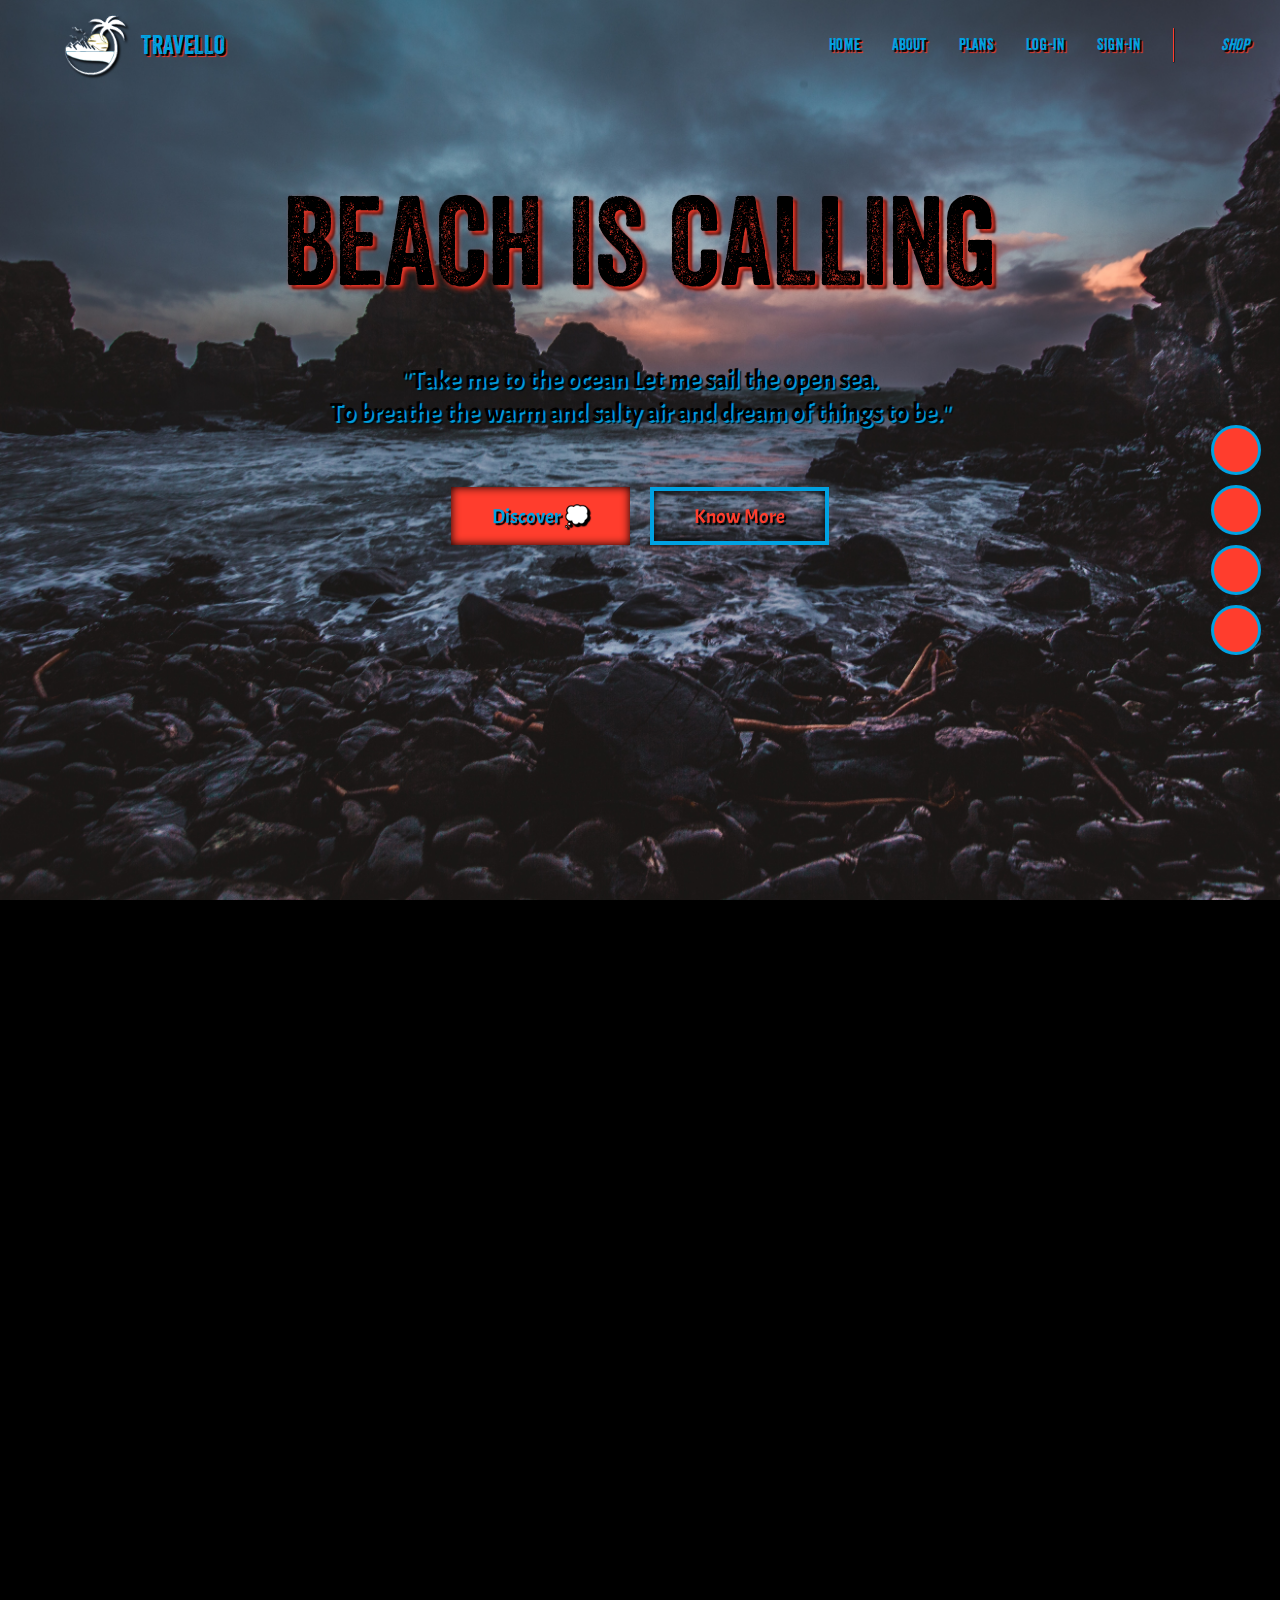
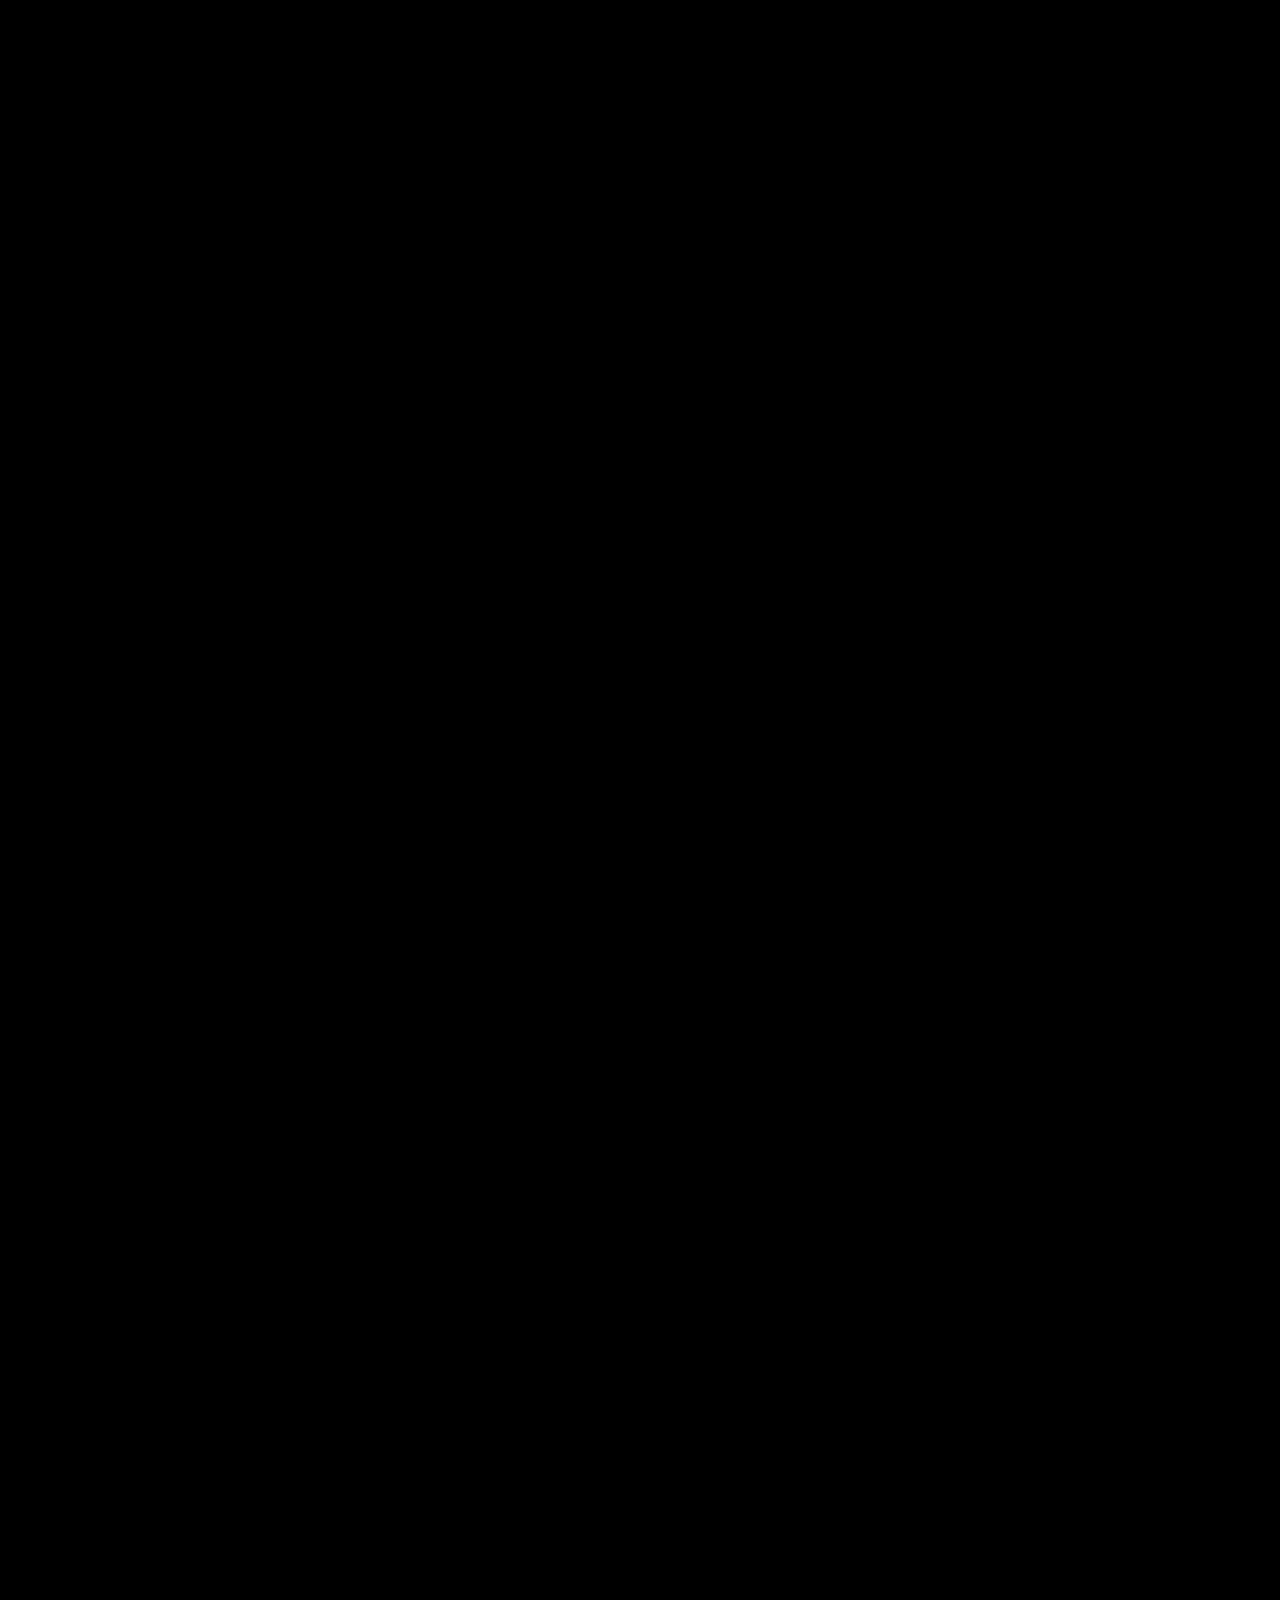
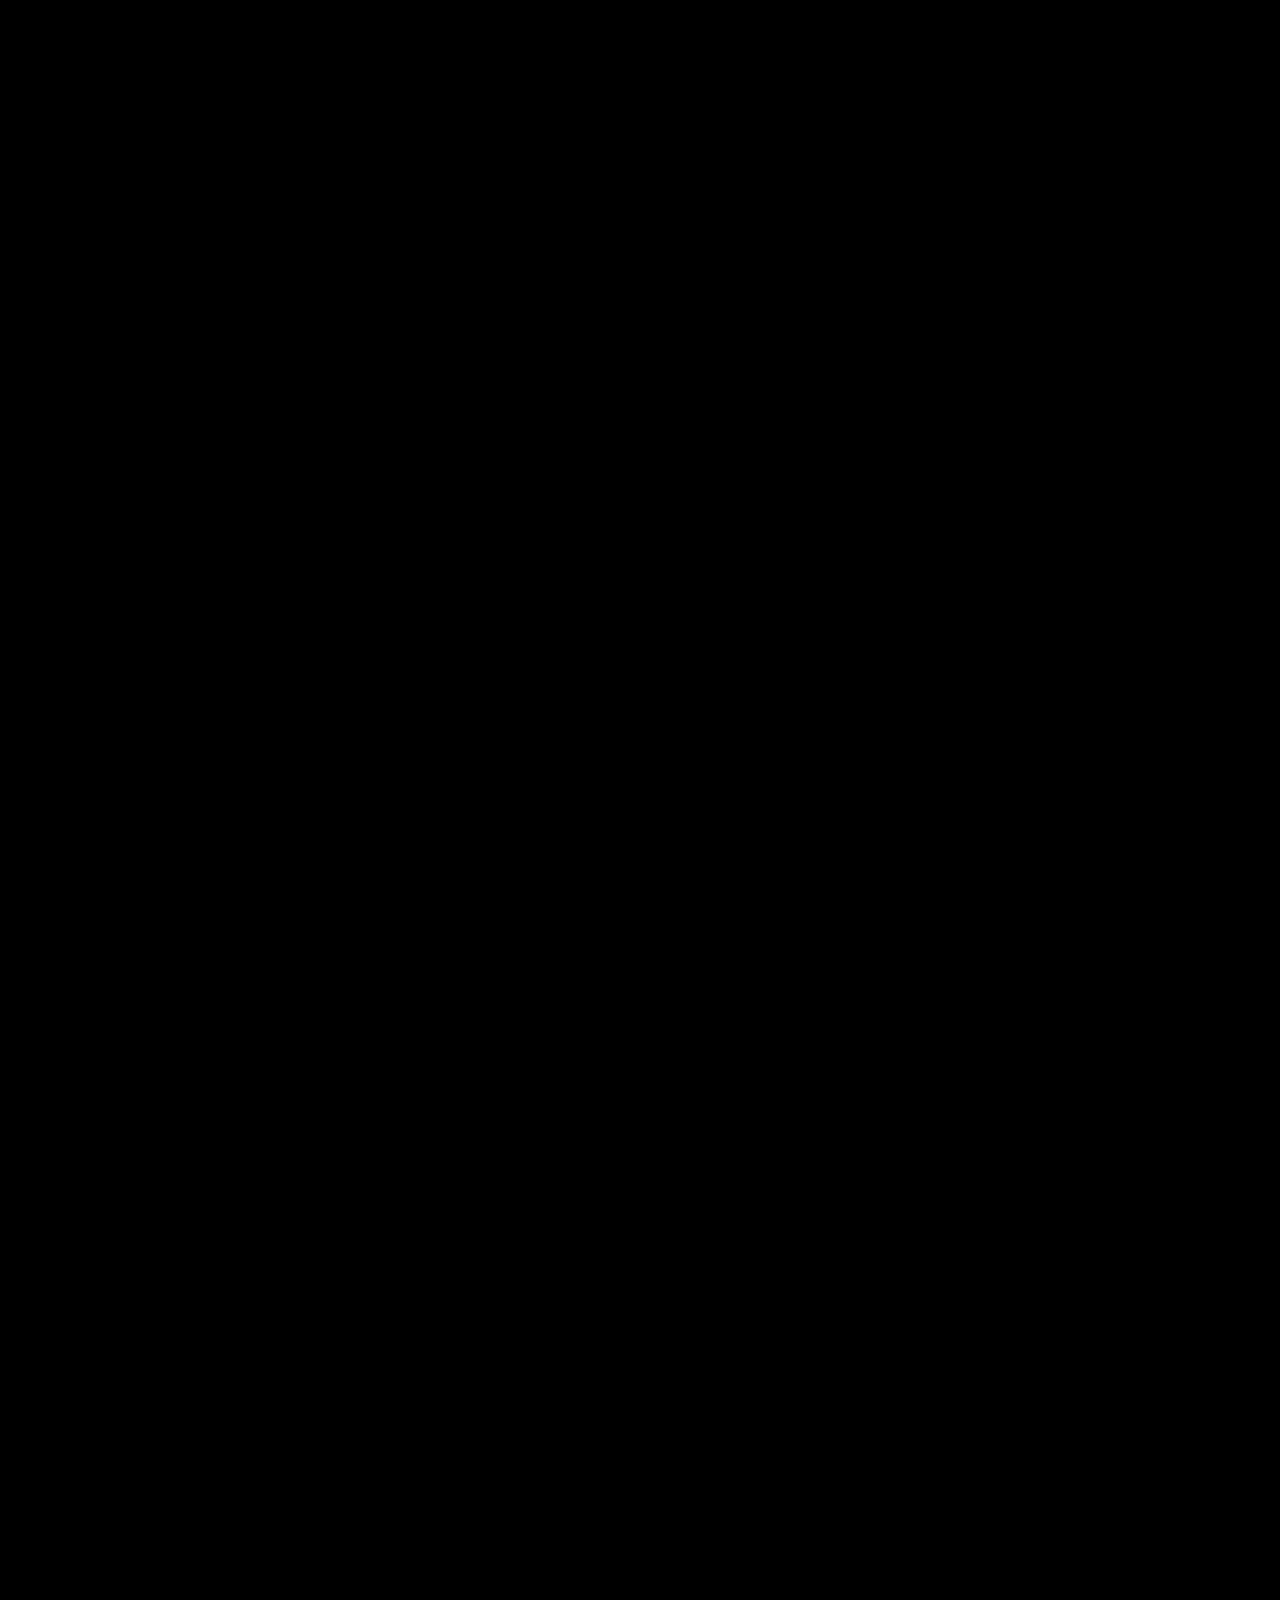
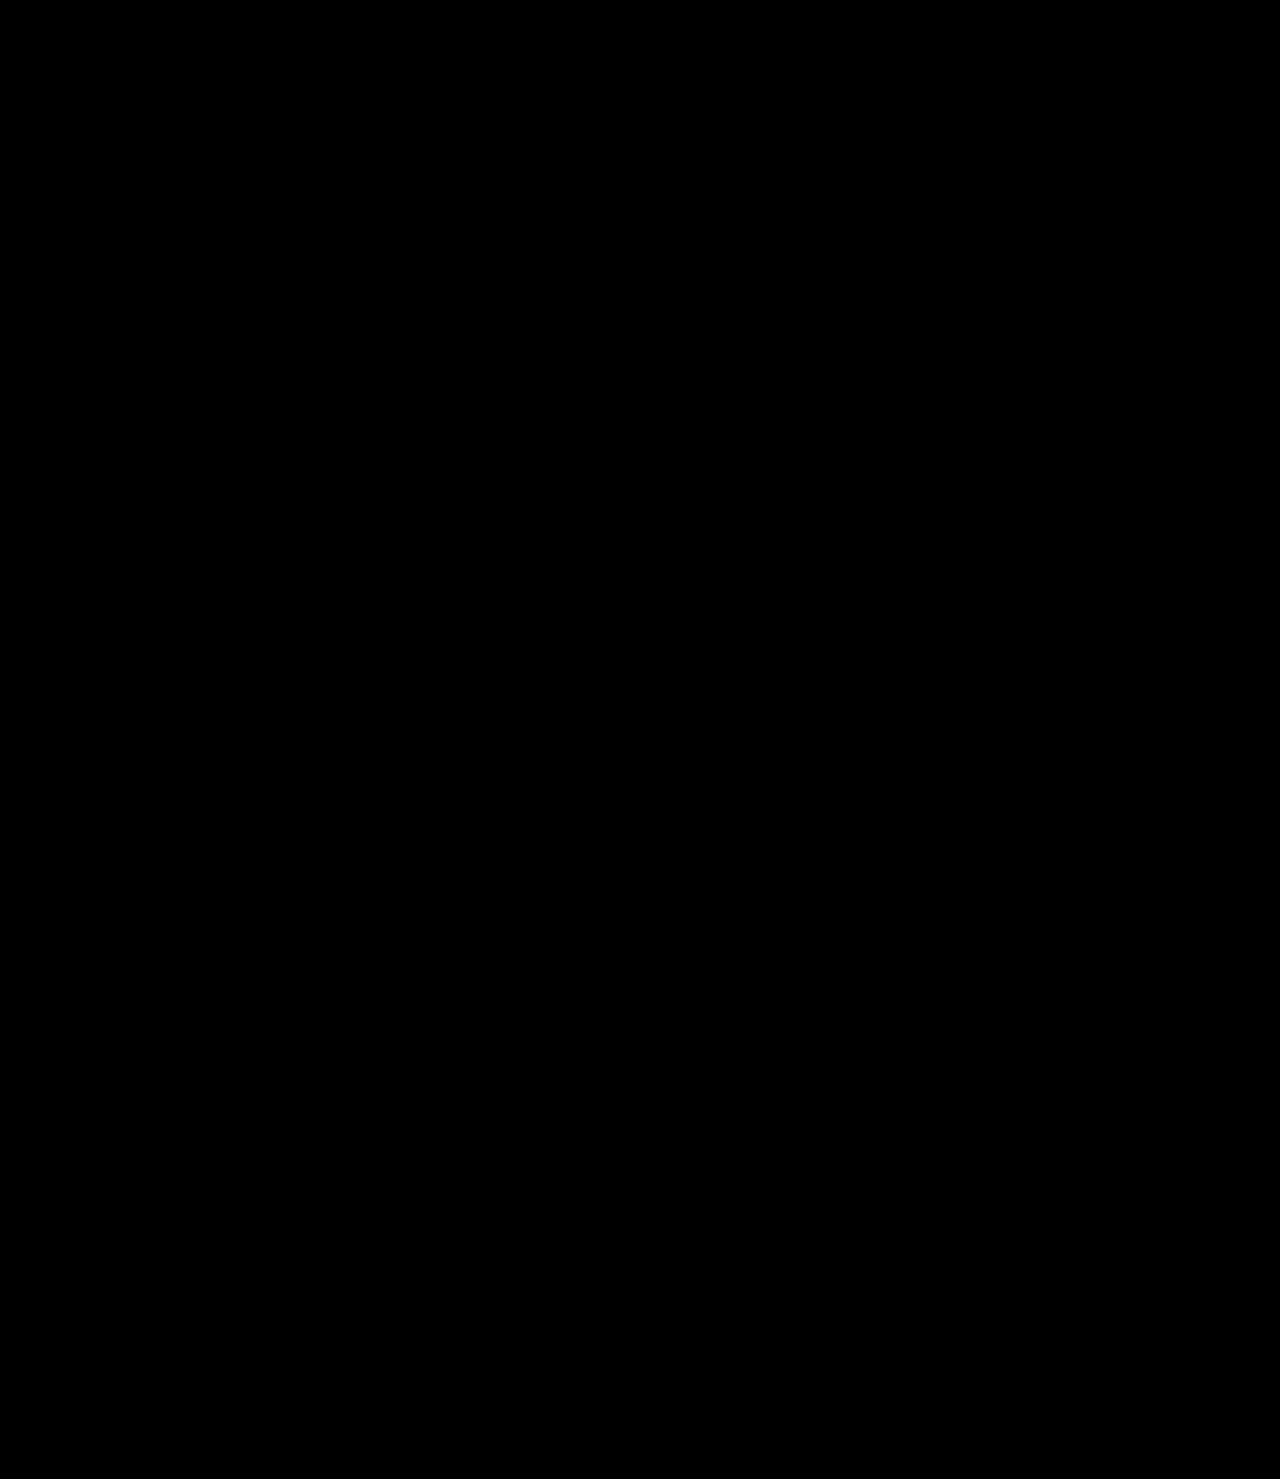
==== Beach.html @ 724f5416 "original file renamed" ====
<!DOCTYPE html>
<html lang="en">

<head>
    <meta charset="UTF-8">
    <meta name="viewport" content="width=device-width, initial-scale=1.0">
    <link href="https://fonts.googleapis.com/css2?family=Acme&display=swap" rel="stylesheet">
    <link href="https://cdn.jsdelivr.net/npm/remixicon@3.5.0/fonts/remixicon.css" rel="stylesheet">
    <link rel="stylesheet" href="https://use.fontawesome.com/releases/v5.6.3/css/all.css"
        integrity="sha384-UHRtZLI+pbxtHCWp1t77Bi1L4ZtiqrqD80Kn4Z8NTSRyMA2Fd33n5dQ8lWUE00s/" crossorigin="anonymous">
    <link href="https://unpkg.com/aos@2.3.1/dist/aos.css" rel="stylesheet">
    <link rel="stylesheet" href="beach.css">
    <title>Beaches-Section</title>
    <style>
        @import url("https://pro.fontawesome.com/releases/v6.0.0-beta1/css/all.css");
        @import url("https://fonts.googleapis.com/css2?family=Exo+2:wght@300;500;700&display=swap");
    </style>
</head>

<body>
    <!-- L-A-N-D-I-N-G   P-A-G-E -->
    <div class="landing">
        <nav class="flex" >
            <!-- P-A-G-E   L-O-G-O -->
            <div class="logo flex">
                <img src="beach-img/imageedit_14_2726959487.png" alt="">
                <span class="explore blue">TRAVELLO</span>
            </div>
            <!-- N-A-V-B-A-R   O-P-T-I-O-N-S -->
            <div class="options flex explore blue">
                <li>Home</li>
                <li>ABOUT</li>
                <li>PLANS</li>
                <li>Log-in</li>
                <li>SIGN-in</li>
                <div class="line"></div>
                <i class="ri-store-2-line pointer"><span class="cart explore">SHOP</span></i>
            </div>
            <!-- H-A-M-B-U-R-G-E-R   (M-O-B-I-L-E   P-A-G-E) -->
            <div class="ham">
                <i class="ri-menu-3-fill ham"></i>
            </div>
        </nav>

        <div class="heading black">
            <p class="main-heading explore ">BEACH IS CALLING</p><br><br>
            <p class="quote font " >"Take me to the ocean Let me sail the
                open sea.</p>
            <p class="quote font " >To breathe the warm and salty air and
                dream of things to be."</p>
        </div>
        <br>
        <!-- B-U-T-T-O-N-S -->
        <div class="buttons flex" data-aos="zoom-out" data-aos-delay="1300">
            <button class="btn font blue pointer" id="disc">Discover 💭</button>
            <button class="btn font red pointer" id="know">Know More</button>
        </div>

        <!-- S-O-C-I-A-L   M-E-D-I-A   B-A-R -->
        <div class="social ">
            <ul>
                <li>
                    <a href="#"><i class="fab fa-facebook-f icon"></i> </a>
                </li>
                <li>
                    <a href="#"><i class="fab fa-google-plus-g icon"></i></a>
                </li>
                <li>
                    <a href="#"><i class="fab fa-twitter icon"></i></a>
                </li>
                <li>
                    <a href="#"><i class="fab fa-linkedin icon"></i></a>
                </li>

            </ul>
        </div>
    </div>

    <!-- F-A-C-I-L-I-T-E-S   P-A-G-E -->
    <div class="corosul">
        <ol>
            <!-- F-A-C-I-L-I-T-Y -1- -->
            <li class="ico pointer">
                <div class="iconx"><i class="fa-solid fa-plane"></i></div>
                <div class="title explore">Flights</div>
                <div class="descr font">"The sky is not the limit, it's only the beginning." </div>
            </li>
            <!-- F-A-C-I-L-I-T-Y -2- -->
            <li class="ico pointer">
                <div class="iconx"><i class="fa-solid fa-hotel"></i></div>
                <div class="title explore">Hotel</div>
                <div class="descr font">“Hotel rooms are a second home, only you get to escape.”</div>
            </li>
            <!-- F-A-C-I-L-I-T-Y -3- -->
            <li class="ico pointer">
                <div class="iconx"><i class="fa-solid fa-car"></i></div>
                <div class="title explore">Car</div>
                <div class="descr font">“There's nothing wrong with the car except that it's on fire.”</div>
            </li>
            <!-- F-A-C-I-L-I-T-Y -4- -->
            <li class="ico pointer">
                <div class="iconx"><i class="fa-solid fa-utensils"></i></div>
                <div class="title explore" id="title">Restaurant</div>
                <div class="descr font" id="title">“Hundreds of flavors under one roof.”</div>
            </li>
        </ol>
    </div>
    <br>
    <!-- A-D-V-E-R-T-I-S-E-M-E-N-T   P-A-G-E -->
    <div class="add">
        <!-- L-E-F-T   I-M-A-G-E -->
        <div class="left">
            <img src="beach-img/sexy girl.jpg" alt="">
        </div>
        <!-- R-I-G-H-T   T-E-X-T -->
        <div class="right">
            <p class="text1 font blue">About Travello</p>

            <p class="text2 font red">Lorem ipsum dolor sit amet consectetur adipisicing elit. Corporis, obcaecati.</p>

            <p class="text3 font blue">Lorem, ipsum dolor sit amet consectetur adipisicing elit. Voluptate vero iure
                natus
                illum quos doloribus nobis tempora sed porro amet, assumenda suscipit odio adipisci id.</p>

            <p class="text3 font blue">Lorem ipsum dolor sit amet consectetur adipisicing elit. Vel sint explicabo quis
                dolorum aspernatur aperiam voluptatem id nulla sunt, ut accusantium provident sed, doloribus similique
                autem laborum possimus voluptatum quasi ad illum! </p>
            <br>
            <!-- B-U-T-T-O-N   A-B-O-U-T   U-S -->
            <button class="btn2 font blue pointer">About US</button>
        </div>
    </div>

    <!-- D-E-S-T-I-N-A-T-I-O-N   G-A-L-L-E-R-Y -->
    <div class="container-gall">
        <div class="left-text">
            <h2 class="heading-gall explore red">About Travello</h2>
            <p class="subheading-gall font blue">Lorem ipsum dolor sit amet consectetur adipisicing elit. Quidem odio
                aperiam
                repellat quibusdam ipsa a.</p>
            <div class="butters">
                <a href="" target="_blank" class="targets">
                    <div class="hexagons-wrapper">
                        <div class="hexagons">
                            <i><img class="ps " id="facenews" src="img/facebook logo.png" alt=""></i>
                        </div>
                    </div>
                </a>
                <a href="" target="_blank" class="targets">
                    <div class="hexagons-wrapper">
                        <div class="hexagons">
                            <i><img class="ps" id="tweets" src="img/tweeter logo transparent white.png" alt=""></i>
                        </div>
                    </div>
                </a>
                <a href="" target="_blank" class="targets">
                    <div class="hexagons-wrapper">
                        <div class="hexagons">
                            <i><img class="ps" id="yous" src="img/you tube transparent white logo.png" alt=""></i>
                        </div>
                    </div>
                </a>
                <a href="" target="_blank" class="targets">
                    <div class="hexagons-wrapper">
                        <div class="hexagons">
                            <i><img class="ps " id="instas" src="img/insta.png" alt=""></i>
                        </div>
                    </div>
                </a>
            </div>
        </div>
        <div class="galleries font blue">
            <div class="box-gall row-2 pointer" style="background-image: url(beach-img/glass\ beach.jpeg);">Glass Beach
            </div>
            <div class="box-gall col-2 pointer" style="background-image: url(beach-img/roky\ beach.jpg);">Rocky Beach
            </div>
            <div class="box-gall pointer" style="background-image: url(beach-img/frozen\ beach.jpg);">Frozen Beach</div>
            <div class="box-gall row-2 pointer" style="background-image: url(beach-img/cave\ beach.jpg);">Cave Beach
            </div>
            <div class="box-gall col-2 pointer" style="background-image: url(beach-img/seashell\ beach.jpg);">Seashell
                Beach </div>
            <div class="box-gall pointer" style="background-image: url(beach-img/beach\ back.jpg);">Mountain Beach</div>
            <div class="box-gall col-2 pointer" style="background-image: url(beach-img/sandy\ beach.jpg);">Sandy Beach
            </div>
        </div>
    </div>

    <!-- D-I-S-C-O-U-N-T   F-O-R   M-A-R-R-I-E-D   C-O-U-P-L-E -->
    <div class="slider">
        <!-- I-M-A-G-E   S-L-I-D-E-R -->
        <div class="slides">
            <div class="slide slide-1 extra">
                <img src="beach-img/slider image 3.jpeg">
            </div>
            <div class="slide slide-2">
                <img src="beach-img/slider image 2.jpg">
            </div>
            <div class="slide slide-3">
                <img src="beach-img/slider image 1.jpg">
            </div>
        </div><br><br><br>
        <!-- O-V-E-R-L-A-Y   B-0-X -->
        <div class="trans-box">
            <div class="texts">
                <p class="couple explore">Get a Discount For Newly Married Couples</p>
                <p class="discount font">Lorem, ipsum dolor sit amet consectetur adipisicing elit. Corporis, sapiente.
                </p>
                <!-- B-U-T-T-O-N   C-O-N-T-A-C-T   U-S -->
                <button class="btn3 font blue pointer">CONTACT &nbsp US</button>
            </div>
        </div>
    </div>

    <!-- C-O-U-N-T-I-N-G   A-N-I-M-A-T-E-D   N-U-M-B-E-R-S -->
    <section id="section_counter">
        <div class="container">
            <div class="counter-grid">
                <!-- P-O-S-I-T-I-V-E   R-E-V-I-E-W   B-O-X -->
                <div class="counter-item">
                    <!-- L-O-G-O -->
                    <div class="badge">
                        <i class="fa-solid fa-heart-pulse"></i>
                    </div>
                    <!-- D-A-T-A   L-I-M-I-T -->
                    <h1 class="counter" data-target="98">0</h1>
                    <h1 class="marks">%</h1>
                    <!-- R-E-V-I-E-W   N-A-M-E -->
                    <h1 class="name red">Positive Reviews</h1>
                </div>
                <!-- D-E-S-T-I-N-A-T-I-O-N   B-O-X -->
                <div class="counter-item">
                    <!-- L-O-G-O -->
                    <div class="badge">
                        <i class="fa-solid fa-earth-americas"></i>
                    </div>
                    <!-- D-A-T-A   L-I-M-I-T -->
                    <h1 class="counter" data-target="100">0</h1>
                    <h1 class="marks">+</h1>
                    <!-- R-E-V-I-E-W   N-A-M-E -->
                    <h1 class="name red">Destinations</h1>
                </div>
                <!-- P-R-O-F-E-S-S-I-O-N-A-L   T-E-A-M   B-O-X -->
                <div class="counter-item">
                    <!-- L-O-G-O -->
                    <div class="badge">
                        <i class="ri-team-fill"></i>
                    </div>
                    <!-- D-A-T-A   L-I-M-I-T -->
                    <h1 class="counter" data-target="60">0</h1>
                    <h1 class="marks">+</h1>
                    <!-- R-E-V-I-E-W   N-A-M-E -->
                    <h1 class="name red">Professional Team</h1>
                </div>
                <!-- A-W-A-R-D-S   B-O-X -->
                <div class="counter-item">
                    <!-- L-O-G-O -->
                    <div class="badge">
                        <i class="fa-solid fa-award"></i>
                    </div>
                    <!-- D-A-T-A   L-I-M-I-T -->
                    <h1 class="counter" data-target="25">0</h1>
                    <h1 class="marks">+</h1>
                    <!-- R-E-V-I-E-W   N-A-M-E -->
                    <h1 class="name red">Awards</h1>
                </div>
            </div>
        </div>
    </section><br>

    <!-- G-A-L-L-E-R-Y   P-A-G-E -->
    <div class="gallery">
        <!-- H-E-A-D-I-N-G-S -->
        <h1 class="gall-head red">Check out our Luxurious Facilites</h1>
        <h2 class="gall-subhead font blue">We provide you a luxurious facilites which adds more fun in your journey</h2>
        <!-- I-M-A-G-E-S -->
        <div class="gall">
            <!-- B-O-X   <-1-> -->
            <div class="box1" style="background-image: url(beach-img/avneet\ beach.jpeg);"></div>
            <!-- B-O-X   <-2-> -->
            <div class="box2">
                <div class="sec1" style="background-image: url(beach-img/sexy\ girl.jpg);"></div>
                <div class="sec2" style="background-image: url(beach-img/coup\ 2.jpg);"></div>
            </div>
            <!-- B-O-X   <-3-> -->
            <div class="box3" style="background-image: url(beach-img/swim\ couple\ cutout.jpg);"></div>
            <!-- B-O-X   <-4-> -->
            <div class="box2">
                <div class="sec2 some" style="background-image: url(beach-img/girl\ in\ pool.jpg);  "></div>
                <div class="sec1 some2" style="background-image: url(beach-img/tanning\ pool.jpg);"></div>
            </div>
            <!-- B-O-X   <-5-> -->
            <div class="box1" style="background-image: url(beach-img/riya\ beach.jpg);"></div>
        </div>
    </div>

    <div class="line1"></div>
    <div class="comma">
        <img src="beach-img/comma.png" alt="">
    </div>
    <div class="para font blue">
        <p>Aliquam fringilla diam et sapien iaculis, at sollicitudin mi iaculis. Donec ac ullamcorper ante, quis
            faucibus sapien. Maecenas ut tortor ac enim aliquam venenatis. Vestibulum ullamcorper, metus luctus
            malesuada aliquam, mauris magna auctor nibh, et maximus enim est in eros. Proin ac nibh ac nibh convallis
            auctor quis ut arcu. Cras sagittis suscipit velit, eu gravida nisi congue at. Pellentesque quis sollicitudin
            est, ut aliquet justo. Phasellus maximus sagittis egestas.</p>
    </div>
    <div class="profile">
        <img src="beach-img/CEO.png" alt="">
        <div class="intro">
            <p class="explore ceo red">Raghuvanshi Sahab <br></p>
            <p class="font des blue">Designer</p>
        </div>
    </div><br><br><br><br><br>

    <div class="footer ">
        <div class="last">
            <div class="mount-logo">
                <img src="beach-img/imageedit_14_2726959487.png" alt="">
                <button class="country-btn font red pointer">Country ▶</button>
            </div>
            <div class="learn-more font">
                <span class="more red">Learn More</span>
                <div class="content blue pointer">
                    <span>Plans & Pricing</span>
                    <span>Travello Promo Codes</span>
                    <span>Destinations</span>
                    <span>Shop-items</span>
                    <span>Log-in</span>
                    <span>Tips & Tricks</span>
                    <span>Sign-up</span>
                    <span>Licence Information</span>
                    <span>Legal / Privacy</span>
                </div>
            </div>
            <div class="learn-more font">
                <span class="more red ">Company</span>
                <div class="content blue pointer">
                    <span>About Us</span>
                    <span>Newsroom</span>
                    <span>Investors</span>
                    <span>Carrers</span>
                    <span>Affiliates</span>
                    <span>Sell</span>
                    <span>Contributor Support</span>
                </div>
            </div>
            <div class="learn-more font">
                <span class="more red">Support</span>
                <div class="content blue pointer">
                    <span>(+91) 94526***07</span>
                    <span>Contact Us</span>
                    <span>Help</span>
                    <span>FAQ</span>
                    <span>Site map</span>
                </div>
            </div>
            <div class="social-medias">
                <div class="icon-grid">
                    <a href="https://www.instagram.com/rs_photography_edit/" target="blank">
                        <img class="insta-x pointer" src="mountain-page-img//insta logo.png" alt="">
                    </a>
                    <a href="" target="blank">
                        <img class="facebook-x pointer" src="mountain-page-img//fb logo.png" alt="">
                    </a>
                    <a href="" target="blank">
                        <img class="youtube-x pointer"
                            src="mountain-page-img/youtubelogo-fotor-bg-remover-202305098585.png" alt="">
                    </a>
                    <a href="" target="blank">
                        <img class="tweet-x pointer" src="mountain-page-img/twiiter logo.png" alt="">
                    </a>
                </div>
                <div class="download-btn">
                    <form action="/" method="get" class="apple">
                        <button class="apple-store pointer">
                            <img src="mountain-page-img/Apple logo.png">
                            <span class="font">Download on the <p class="store font">App Store</p></span>
                        </button>
                    </form><br>
                    <form action="/" method="get" class="apple" id="appl">
                        <button class="apple-store pointer">
                            <img src="mountain-page-img/play store-fotor-bg-remover-2023060219433.png">
                            <span class="font">Download on the <p class="store font">Google Play</p></span>
                        </button>
                    </form>
                </div>
                <div>
                </div>
            </div>
        </div>
        <div class="line-x"></div><br><br>
        <div class="footer">
            <marquee behavior="alternate" direction="" class="font blue">
                © 2023 Travello LP. The travello design is a trademark of travello LP. Browse millions of high-quality
                stock photos, illustrations, and videos.
            </marquee>
        </div>
        <br><br>
    </div>

    <!-- J-A-V-A-S-C-R-I-P-T-   C-O-D-E -->
    <script>
        let section_counter = document.querySelector('#section_counter');
        let counters = document.querySelectorAll('.counter-item .counter');
        let CounterObserver = new IntersectionObserver(
            (entries, observer) => {
                let [entry] = entries;
                if (!entry.isIntersecting) return;
                let speed = 50;
                counters.forEach((counter, index) => {
                    function UpdateCounter() {
                        const targetNumber = +counter.dataset.target;
                        const initialNumber = +counter.innerText;
                        const incPerCount = targetNumber / speed;
                        if (initialNumber < targetNumber) {
                            counter.innerText = Math.ceil(initialNumber + incPerCount);
                            setTimeout(UpdateCounter, 40);
                        }
                    }
                    UpdateCounter();

                    if (counter.parentElement.style.animation) {
                        counter.parentElement.style.animation = '';
                    } else {
                        counter.parentElement.style.animation = `slide-up 0.3s ease forwards ${index / counters.length + 0.5
                            }s`;
                    }
                });
                observer.unobserve(section_counter);
            },
            {
                root: null,
                threshold: window.innerWidth > 768 ? 0.4 : 0.3,
            }
        );

        CounterObserver.observe(section_counter);
    </script>
    <script src="https://unpkg.com/aos@2.3.1/dist/aos.js"></script>
    <script>
        AOS.init();
    </script>
</body>

</html>
---- beach.css ----
/* SOME COMMON PROPERTIES */
@font-face {
    font-family: exploreFont;
    src: url('Veneer.ttf');
}

* {
    margin: 0;
    padding: 0;
    box-sizing: border-box;
}

.font {
    font-family: 'Acme', sans-serif;
}

.explore {
    font-family: exploreFont;
}

.blue {
    color: #00A2E2;
}

.red {
    color: #FF3D2D;
}

.white {
    color: white;
}

.black {
    color: black;
}

.pointer {
    cursor: pointer;
}

.flex {
    display: flex;
}

body,
html {
    height: 100%;
    width: 100%;
    overflow-x: hidden;
    background-color: #000000;
}

/* L-A-N-D-I-N-G   P-A-G-E */
.landing {
    background-image: url(beach-img/beach.jpg);
    background-repeat: no-repeat;
    background-size: cover;
    height: 100%;
}



/* N-A-V   L-O-G-O */
nav {
    width: 100%;
}

.logo {
    margin-left: 4vw;
    align-items: center;
}

.logo img {
    filter: drop-shadow(2px 2px 1px black);
    width: 7vw;
    height: 7vw;
}

.logo span {
    text-shadow: 2px 2px 1px black, 3px 3px 1px #FF3D2D;
    font-size: 2vw;
}

/* N-A-V-B-A-R   O-P-T-I-O-N-S */
.options {
    gap: 2.5vw;
    width: 80%;
    justify-content: end;
    align-items: center;
}

.options li {
    text-shadow: 2px 2px 1px black, 3px 3px 1px #FF3D2D;
    cursor: pointer;
    list-style: none;
}

.options i {
    text-shadow: 2px 2px 1px black, 3px 3px 1px #FF3D2D;
}

.line {
    height: 3.8vh;
    border-right: 0.07vw solid #FF3D2D;
    box-shadow: 0.5px 0.5px 0px black;

}

.cart {
    margin-left: 1.12vw;
    cursor: pointer;
    text-shadow: 2px 2px 1px black, 3px 3px 1px #FF3D2D;
}


/* C-E-N-T-R-A-L   H-E-A-D-I-N-G */
.heading {
    text-align: center;
    padding-top: 5vw;
    color: #000000;
}

.main-heading {
    text-shadow: 3px 3px 5px #FF3D2D, 4px 4px 2px black;
    font-size: 9.5vw;
}

/* C-E-N-T-R-A-L   S-U-B-H-E-A-D-I-N-G */
.quote {
    text-shadow: 2px 2px 1px #00A2E2, 3px 3px 1px black;
    font-size: 2vw;
}

/* B-U-T-T-O-N-S */
.buttons {
    gap: 1.5vw;
    justify-content: center;
    margin-top: 40px;
}

.btn {
    width: 14vw;
    height: 6.5vh;
    font-size: 1.6vw;
    border: none;
    background-color: #FF3D2D;
    box-shadow: inset 0px 0px 10px black;
    text-shadow: 2px 2px 1px black;
}

#know {
    background-color: transparent;
    border: 4px solid #00A2E2;
}

/* S-O-C-I-A-L   M-E-D-I-A   B-A-R */
ul {
    display: block;
    position: absolute;
    right: -2%;
    transform: translate(-50%, -50%);
}

.social {
    position: relative;
}

ul li {
    margin-bottom: 10px;
    list-style: none;
}

ul li a {
    width: 50px;
    height: 50px;
    background-color: #FF3D2D;
    text-align: center;
    line-height: 50px;
    font-size: 30px;
    margin: 0 10px;
    display: block;
    border-radius: 50%;
    position: relative;
    overflow: hidden;
    border: 3px solid #00A2E2;
    z-index: 1;
}

ul li a .icon {
    position: relative;
    color: #00A2E2;
    transition: .5s;
    z-index: 3;
}

ul li a:hover .icon {
    color: #fff;
    transform: rotateY(360deg);
}

ul li a:before {
    content: "";
    position: absolute;
    top: 100%;
    left: 0;
    width: 100%;
    height: 100%;
    background: #f00;
    transition: .5s;
    z-index: 2;
}

ul li a:hover:before {
    top: 0;
}

ul li:nth-child(1) a:before {
    background: #3b5999;
}

ul li:nth-child(4) a:before {
    background: #35f506;
}

ul li:nth-child(3) a:before {
    background: #34b1f5;
}

ul li:nth-child(2) a:before {
    background: #c0e618;
}

/* F-A-C-I-L-I-T-I-E-S   P-A-G-E */
.heading-faci {
    display: none;
}

.corosul {
    --color: rgba(30, 30, 30);
    display: grid;
    grid-template-rows: 0fr 0fr 0fr 0fr;
    gap: 2rem;
    color: var(--color);
    background: var(--bgColor);
}

ol {
    padding-top: 11vh;
    margin-inline: auto;
    display: flex;
    gap: 2rem;
    /* justify-content: center; */
    /* flex-wrap: wrap; */
    /* counter-reset: stepnr; */
}

.ico:nth-child(6n + 1) {
    --accent-color: #b8df4e
}

.ico:nth-child(6n + 2) {
    --accent-color: #4cbccb
}

.ico:nth-child(6n + 3) {
    --accent-color: #7197d3
}

.ico:nth-child(6n + 4) {
    --accent-color: #ae78cb
}

.ico:nth-child(6n + 5) {
    --accent-color: #7dc7a4
}

.ico:nth-child(6n + 6) {
    --accent-color: #f078c2
}

ol .ico {
    counter-increment: stepnr;
    width: 18rem;
    border-radius: 11.3vw;
    --borderS: 2rem;
    aspect-ratio: 1;
    display: flex;
    flex-direction: column;
    justify-content: center;
    padding-left: calc(var(--borderS) + 2rem);
    position: relative;
    background-color: white;
    animation: breath 3s linear infinite;
}

ol .ico::before,
ol .ico::after {
    inset: 0;
    position: absolute;
    border-radius: 50%;
    border: var(--borderS) solid #FF3D2D;
    line-height: 1.1;
}

ol .ico::before {
    content: counter(stepnr);
    color: var(--accent-color);
    padding-left: 10rem;
    font-size: 12rem;
    font-weight: 700;
    overflow: hidden;
}

ol .ico::after {
    content: "";
    filter: drop-shadow(-0.25rem 0.25rem 0.0675rem rgba(0, 0, 0, 0.75)) blur(5px);
}

ol .ico>* {
    width: 7.5rem
}

ol .ico .iconx {
    font-size: 2.7rem;
    color: var(--accent-color);
    text-align: center
}

ol .ico .title {
    text-align: center;
    color: rgb(4, 4, 49);
    font-size: 2rem;
}

#title {
    margin-left: -0.5vw;
}

ol .ico .descr {
    font-size: 0.8rem;
    font-weight: 300
}

@keyframes breath {
    0% {
        box-shadow: 0 0 15px 0px white;
    }

    50% {
        box-shadow: 0 0 15px 10px white;
    }

    100% {
        box-shadow: 0 0 15px 0px white;
    }
}

/* A-D-V-E-R-T-I-S-E-M-E-N-T   P-A-G-E */
.add {
    display: grid;
    grid-template-columns: 0fr 0fr;
    background-color: #000000;
}

/* L-E-F-T   P-O-R-T-I-O-N */
.left {
    margin-top: 3vw;
    margin-left: 4vw;
}

.left img {
    /* width: 45vw; */
    height: 100vh;
}

/* R-I-G-H-T   P-O-R-T-I-O-N */
.right {
    margin-top: 8.5vw;
    margin-left: 6vw;
}

.text1 {
    font-size: 1.3vw;
    width: 40vw;
    font-weight: 600;
    margin-bottom: 1.5vw;
}

.text2 {
    text-shadow: 1px 1px 0px #00A2E2;
    font-size: 2.8vw;
    line-height: 3.5vw;
    margin-bottom: 1.5vw;
}

.text3 {
    margin-bottom: 1.5vw;
    line-height: 2vw;
    font-size: 1.4vw;
}

.btn2 {
    width: 16vw;
    height: 6vh;
    border-radius: 5vw;
    border: none;
    background-color: #A33327;
    text-shadow: 2px 2px 1px black;
    font-size: 1.4vw;
    box-shadow: 0px 0px 5px white, 0px 0px 5px #FF3D2D;
}



/* D-I-S-C-O-U-N-T   F-O-R   M-A-R-R-I-E-D   C-O-U-P-L-E */
.slides {
    height: 70vh;
    width: 92%;
    margin-left: 4vw;
    z-index: 0;
    overflow: hidden;
    position: absolute;
}

.texts {
    width: 24vw;
    padding-left: 4.3vh;
    padding-top: 4vh;
}

.slide {
    margin-top: 5vw;
    position: absolute;
    height: 100%;
    opacity: 0;
    inset: 0;
    animation: slide-show 12s infinite;
}

.slide-2 {
    animation-delay: 4s;
}

.slide-3 {
    animation-delay: 8s;
}

.slide img {
    width: 100%;
    height: 100%;
    object-fit: cover;
    object-position: center;
}

.extra img {
    object-fit: contain;
    object-fit: fill;
}

@keyframes slide-show {
    0% {
        opacity: 0;
    }

    10% {
        opacity: 1;

    }

    20%,
    30% {
        opacity: 1;
        scale: 1.06;
    }

    50% {
        opacity: 0;
    }
}

.slider {
    position: relative;
    margin: auto;
}

.trans-box {
    margin-left: 4vw;
    background: #010533;
    background-color: #07719b;
    position: relative;
    z-index: 1;
    height: 61.5vh;
    opacity: 0.7;
    width: 31vw;
}


.couple {
    color: black;
    text-shadow: 3px 3px 1px #FF3D2D;
    font-size: 3.5vw;
}

.discount {
    margin-top: 4vh;
    color: white;
}

.btn3 {
    width: 12vw;
    margin-top: 4vh;
    height: 5.5vh;
    border: none;
    text-shadow: 2px 2px 1px black;
    font-weight: 800;
    font-size: 1.2vw;
    background-color: #d12818;
}

/* D-I-S-C-O-U-N-T   F-O-R   M-A-R-R-I-E-D   C-O-U-P-L-E */


:root {
    --container: 112rem;
    --m-auto: 0 auto;
    --white: #FF3D2D;
    text-shadow: 1px 1px 3px black;
    --bg-hero: #4e429e;
}

#section_counter {
    padding: 5rem 0;
    z-index: 0;
    overflow: hidden;
    position: relative;
}

#section_counter .section-heading {
    padding-bottom: 5rem;
    letter-spacing: 0.1rem;
}

.counter-grid {
    display: grid;
    grid-template-columns: repeat(auto-fit, minmax(2rem, 1fr));
    gap: 2rem;
}

.counter-item {
    margin: 0.8vw;
    background: var(--bg-item);
    padding: 2rem 0rem;
    width: 21.5vw;
    text-align: center;
    border-radius: 1rem;
    transition: all 0.5s ease-in-out;
    transform: translateY(6rem);
    background: #00A2E2;
    box-shadow: inset 0px 0px 30px black;
}

.counter-item .badge {
    background-color: #FF3D2D;
    box-shadow: 0px 0px 12px black;
    width: 5vw;
    height: 5vw;
    margin-bottom: 1vw;
    margin-left: 8.1vw;
    font-size: 3vw;
    padding: 0.8vw;
    border-radius: 4vw;
}


.counter-img:nth-child(1) {
    width: 9rem;
    height: auto;
}

.counter-item:hover {
    background: var(--bg-hero);
    cursor: pointer;
    transition: all 0.5s ease-in-out;
}

.counter-item .counter {
    font-size: 3rem;
    color: transparent;
    letter-spacing: 0.5rem;
    -webkit-text-stroke-width: 0.15rem;
    -moz-text-stroke-width: 0.15rem;
    -ms-text-stroke-width: 0.15rem;
    -o-text-stroke-width: 0.15rem;
    -webkit-text-stroke-color: var(--white);
    -moz-text-stroke-color: var(--white);
    -ms-text-stroke-color: var(--white);
    -o-text-stroke-color: var(--white);
}

/* slide upper on scroll */
@keyframes slide-up {
    0% {
        transform: translateY(6rem);
    }

    100% {
        transform: translateY(0rem);
    }
}

.marks {
    margin-top: -7vh;
    font-size: 2.5vw;
    display: flex;
    /* gap: 20vw; */
    margin-left: 14.2vw;
    color: transparent;
    letter-spacing: 0.5rem;
    -webkit-text-stroke-width: 0.10rem;
    -webkit-text-stroke-color: #FF3D2D;
}

.name {
    font-family: exploreFont;
    padding-top: 2vh;
    letter-spacing: 0.2vw;
    font-weight: 200;
}

/* G-A-L-L-E-R-Y   S-E-C-T-I-O-N */
.gall-head {
    text-align: center;
    font-family: exploreFont;
    font-size: 3.5vw;
    text-shadow: 2px 2px 1px #00A2E2;
}

.gall-subhead {
    text-align: center;
}

.gall {
    display: flex;
    gap: 20px;
    padding-top: 7vh;
    padding-left: 3vw;
    padding-right: 3vw;
}

.box1 {
    margin-top: 18vh;
    background-size: cover;
    box-shadow: 0 0 15px #00A2E2;
    height: 40vh;
    width: 30vw;
}

.box2 {
    margin-top: 7vh;
    height: 50vh;
    width: 40vw;
}

.box3 {
    box-shadow: 0 0 15px #00A2E2;
    background-size: cover;
    height: 76vh;
    width: 58vw;
}

.box3:hover {
    background-color: #999;
}

.sec1 {
    box-shadow: 0 0 15px #FF3D2D;
    height: 25vh;
    width: 37vh;
    background-size: cover;
    background-position: bottom;
}

.sec2 {
    box-shadow: 0 0 15px #FF3D2D;
    margin-top: 20px;
    height: 35vh;
    width: 37vh;
    background-size: cover;
    background-position: bottom;
}

.some {
    margin-top: 0px;
}

.some2 {
    margin-top: 20px;
}

.temp {
    height: 50vh;
}

.line1 {
    margin-left: 11vw;
    width: 80%;
    height: 2px;
    margin-top: 10vh;
    margin-bottom: 10vh;
    background-color: #ff3e2da8;
}

.comma img {
    width: 8vw;
    height: 8vw;
    margin-left: 47vw;
    margin-top: -2vw;
}

.para {
    line-height: 3vw;
    margin-top: 1.5vw;
    margin-left: 10vw;
    text-align: center;
    text-shadow: 2px 2px 1px #FF3D2D;
    width: 80vw;
    font-size: 2vw;
}

.profile {
    display: flex;
    width: 100%;
    align-items: center;
    justify-content: center;
    margin-top: 3vw;
    gap: 2vw;
}

.profile img {
    filter: drop-shadow(0 0 7px white);
    width: 9vw;
    height: 9vw;
}

.ceo {
    text-shadow: 1px 1px 1px #00A2E2;
    text-align: center;
    font-size: 2vw;
}

.des {
    text-shadow: 1px 1px 1px #FF3D2D;
    font-size: 1.5vw;
    text-align: center;
}

/* destination gallery  */
.container-gall {
    min-height: 100vh;
    display: flex;
    align-items: center;
    gap: 5vw;
}

.heading-gall {
    font-size: 3rem;
    text-align: center;
    text-shadow: 2px 2px 1px #00A2E2;
}

.subheading-gall {
    opacity: 0.7;
    margin-top: 10px;
    text-align: center;
}

.left-text {
    margin-left: 10vw;
    margin-top: -5vw;
    flex-basis: 30%;
}

.galleries {
    flex-basis: 50%;
    display: grid;
    grid-template-columns: repeat(3, 1fr);
    gap: 7px;
    grid-auto-rows: 120px;
}

.box-gall {
    background-size: cover;
    background-position: top;
    text-shadow: 1.5px 1.5px 1px #FF3D2D;
    display: flex;
    align-items: center;
    justify-content: center;
    background-color: #222;
    background-blend-mode: hard-light;
    transition: all 1s ease-in-out;
    font-size: 1.5vw;
}

.box-gall:hover {
    background-color: #999;
    background-position: center;
}

.row-2 {
    grid-row: span 2;
}

.col-2 {
    grid-column: span 2;
}



/* social media icons */
.butters {
    display: flex;
}

.butters a {
    gap: 20px;
}

.hexagons {
    position: relative;
    width: 27%;
    height: 44%;
    margin-top: 35px;
    margin-left: 40px;
    background: linear-gradient(-180deg, #FF3D2D, #04b2a9);
    display: flex;
    transition: 0.5s;
}

.hexagons i {
    z-index: 5;
    height: 50px;
    font-size: 50px;
    color: transparent;
    background: linear-gradient(45deg, #a58fe9, #000000);
    background-clip: text;
    -webkit-background-clip: text;
}

.hexagons:before,
.hexagons:after {
    position: absolute;
    content: "";
    background: inherit;
    height: 100%;
    width: 100%;
    transition: 0.5s;
}

.hexagons:before {
    transform: rotateZ(60deg);
}

.hexagons:after {
    transform: rotateZ(-60deg);
}

.hexagons:hover {
    border-radius: 50px;
    transition: 0.5s;
}

.hexagons:hover:before {
    border-radius: 50px;
    transition: 0.5s;
}

.hexagons:hover:after {
    border-radius: 50px;
    transition: 0.5s;
}

.targets {
    width: 105px;
}

.hexagons img {
    width: 35px;
    height: 35px;
}

#instas {
    margin-left: -2px;
    margin-bottom: 2px;
}

#yous {
    margin-left: -2px;
    margin-bottom: 2px;
}

#facenews {
    margin-left: -5px;
    margin-bottom: 2px;
}

#tweets {
    margin-left: -2px;
    margin-bottom: 2px;
}


.last {
    padding-left: 7vw;
    /* padding-bottom: 1vw; */
    display: grid;
    grid-template-columns: 0fr 0fr 0fr 0fr 0fr;
    gap: 7vw;
}

.mount-logo img {
    width: 13vw;
    height: 28vh;
    margin-left: -1vw;
}

.country-btn {
    width: 10vw;
    background-color: #00A2E2;
    font-size: 17px;
    text-shadow: 1.5px 1px 1px black;
    border: none;
    border-radius: 5px;
    height: 5vh;
    box-shadow: 0px 0px 5px white;
}

.learn-more {
    display: flex;
    flex-direction: column;
    padding-top: 5.5vh;
    width: 10vw;
}

.more {
    font-size: 1.5vw;
    text-shadow: 1px 1px 1px #00A2E2;
    font-weight: 600;
}

.content {
    display: flex;
    flex-direction: column;
    gap: 4px;
    padding-top: 1.7vh;
}

.content span {
    font-size: 1.1vw;
}

.social-medias {
    display: flex;
    flex-direction: column;
}

.icon-grid {
    display: grid;
    grid-template-columns: 0fr 0fr 0fr 0fr;
    margin-top: 4.3vh;
    margin-left: -1vw;
}

.insta-x {
    height: 10.5vh;
}

.facebook-x {
    height: 6.3vh;
    margin-top: 1.7vh;
}

.youtube-x {
    height: 9.2vh;
}

.tweet-x {
    margin-top: 3px;
    margin-left: -0.7vw;
    height: 8.7vh;
}

.apple button {
    width: 10.3vw;
    height: 5.5vh;
    border: none;
    border-radius: 0.5vw;
}

.apple-store {
    display: flex;
}

.apple-store img {
    margin-top: -3px;
    margin-left: -1px;
    height: 6.2vh;
}

.line-x {
    height: 1px;
    background-color: blueviolet;
    opacity: 0.2;
    box-shadow: 1px 1px 1px white;
    width: 87vw;
    margin-left: 5vw;
    margin-top: 5vh;
}

.download-btn {
    margin-left: 3vw;
    margin-top: 1.3vh;
}

.apple-store span {
    text-shadow: 2px 2px 2px #FF3D2D, 2px 2px 2px black, 2px 2px 2px black;
    font-weight: 600;
    font-size: 0.8vw;
    color: #ccc;
}

.footer marquee {
    margin-left: 4.5vw;
    margin-top: -1vh;
    width: 87vw;
    font-weight: 600;
    text-shadow: 2px 2px 2px #FF3D2D, 2px 2px 2px black, 2px 2px 2px black;
}

#appl {
    margin-top: 1vh;
}

.store {
    margin-top: -4px;
    font-weight: 600;
    font-size: 1.4vw;
    text-shadow: 2px 2px 2px #00A2E2, 2px 2px 2px black, 2px 2px 2px black;
    color: #FF3D2D;
}














@media (max-width: 720px) {
    .container-gall {
        display: block;
        min-height: 60vh;
    }

    .heading-gall {
        font-size: 4rem;
        text-align: center;
    }

    .subheading-gall {
        margin-top: 10px;
        font-size: 2rem;
        width: 80vw;
        margin-left: 10vw;
    }

    .left-text {
        margin-top: 10vw;
        margin-left: -1vw;
    }

    .galleries {
        margin-top: 4vh;
        padding: 3vw;
    }

    .box-gall {
        font-size: 3.5vw;
    }
}

@media (max-width: 720px) {


    ol {
        padding-top: 11vh;
        padding-left: 2vh;
        margin-inline: auto;
        gap: 2rem;
        display: grid;
        grid-template-columns: 0fr 0fr ;
    }

    

    ol .ico {
        --borderS: 1.4rem;
        aspect-ratio: 1;
        padding-left: calc(var(--borderS) + 1rem);
       
        border-radius: 50%;
        width: 11rem;
        height: 11rem;
    }

    ol .ico::before,
    ol .ico::after {
        inset: 0;
        position: absolute;
        border-radius: 50%;
        border: var(--borderS) solid #FF3D2D;
        line-height: 1.1;
    }

    ol .ico::before {
        content: counter(stepnr);
        color: var(--accent-color);
        padding-left: 8rem;
        font-size: 10rem;
        font-weight: 500;
    }

    ol .ico::after {
        content: "";
        filter: drop-shadow(-0.25rem 0.25rem 0.0675rem rgba(0, 0, 0, 0.75)) blur(5px);
    }

    ol .ico>* {
        width: 7.5rem
    }

    ol .ico .iconx {
        font-size: 2rem;
        margin-top: -3vh;
    }

    ol .ico .title {
        margin-top: vh;
        font-size: 1.4rem;
    }

    #title {
        margin-left: -0.5vw;
    }

    ol .ico .descr {
        font-size: 0.75rem;
        font-weight: 300
    }

}

@media (max-width: 720px) {
    .slides {
        height: 30vh;
        margin-left: 4vw;
        margin-bottom: 10vw;
    }

    .texts {
        width: 28vw;
        padding-left: 2vh;
        padding-top: 2vh;
    }

    .slide {
        margin-top: 7vw;
        height: 100%;
    }

    .slide img {
        width: 100%;
        height: 100%;
    }

    .trans-box {
        margin-top: -35.7vh;
        margin-left: 4vw;
        height: 28vh;
        width: 37vw;
    }

    .couple {
        font-size: 3.8vw;
    }

    .discount {
        margin-top: 1.5vh;
        font-size: 1.3vh;
        width: 11vh;
    }

    .btn3 {
        width: 15vw;
        margin-top: 2vh;
        height: 2.5vh;
        font-weight: 800;
        font-size: 2vw;
    }
}

@media (max-width: 720px) {
    .left img {
        width: 50vw;
        height: 45vh;
    }

    .text1 {
        font-size: 3.3vw;
        margin-bottom: 1vh;
    }

    .text2 {
        margin-bottom: 1.5vh;
        font-size: 4.2vw;
        line-height: 5vw;
    }

    .text3 {
        margin-bottom: 1vh;
        width: 37vw;
        font-size: 2.2vw;
        line-height: 3vw;
    }

    .right {
        margin-top: 7vh;
    }

    .btn2 {
        width: 22vw;
        height: 2.5vh;
        border-radius: 5vw;
        font-size: 3vw;
    }
}
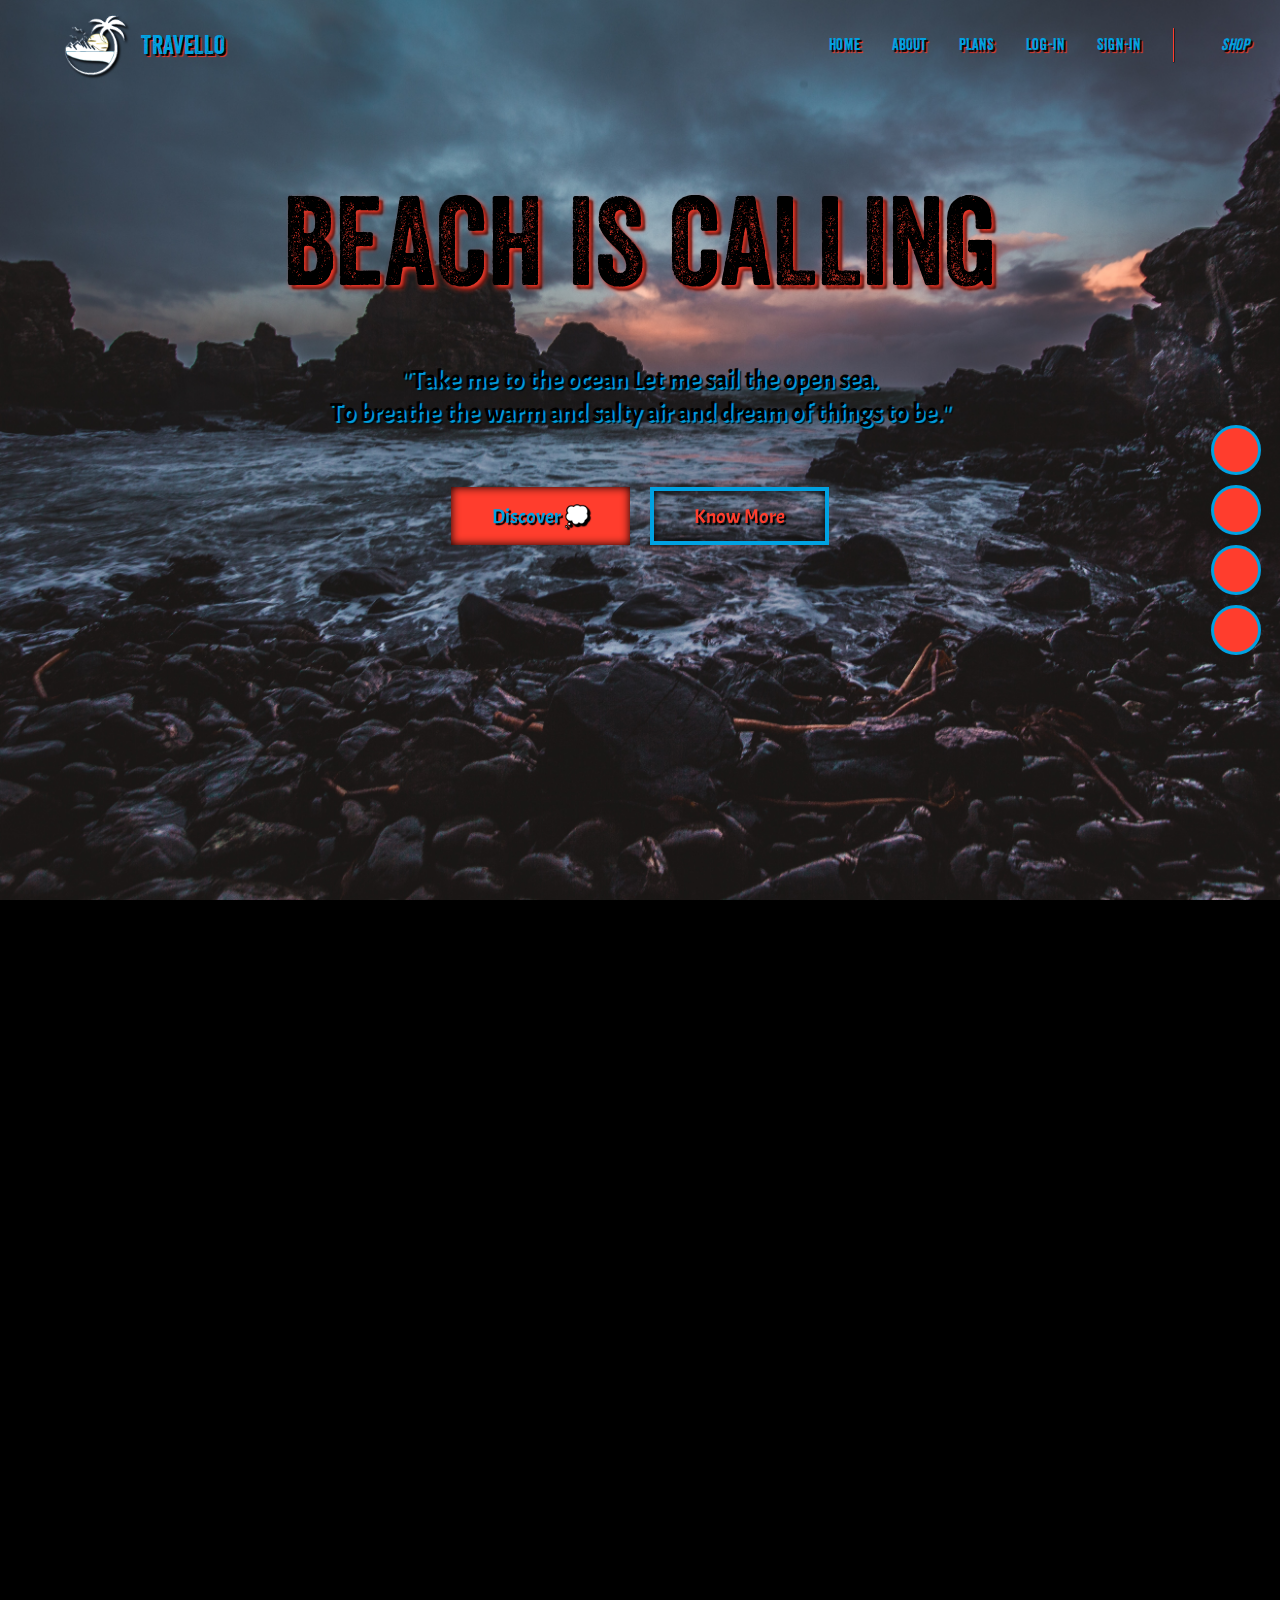
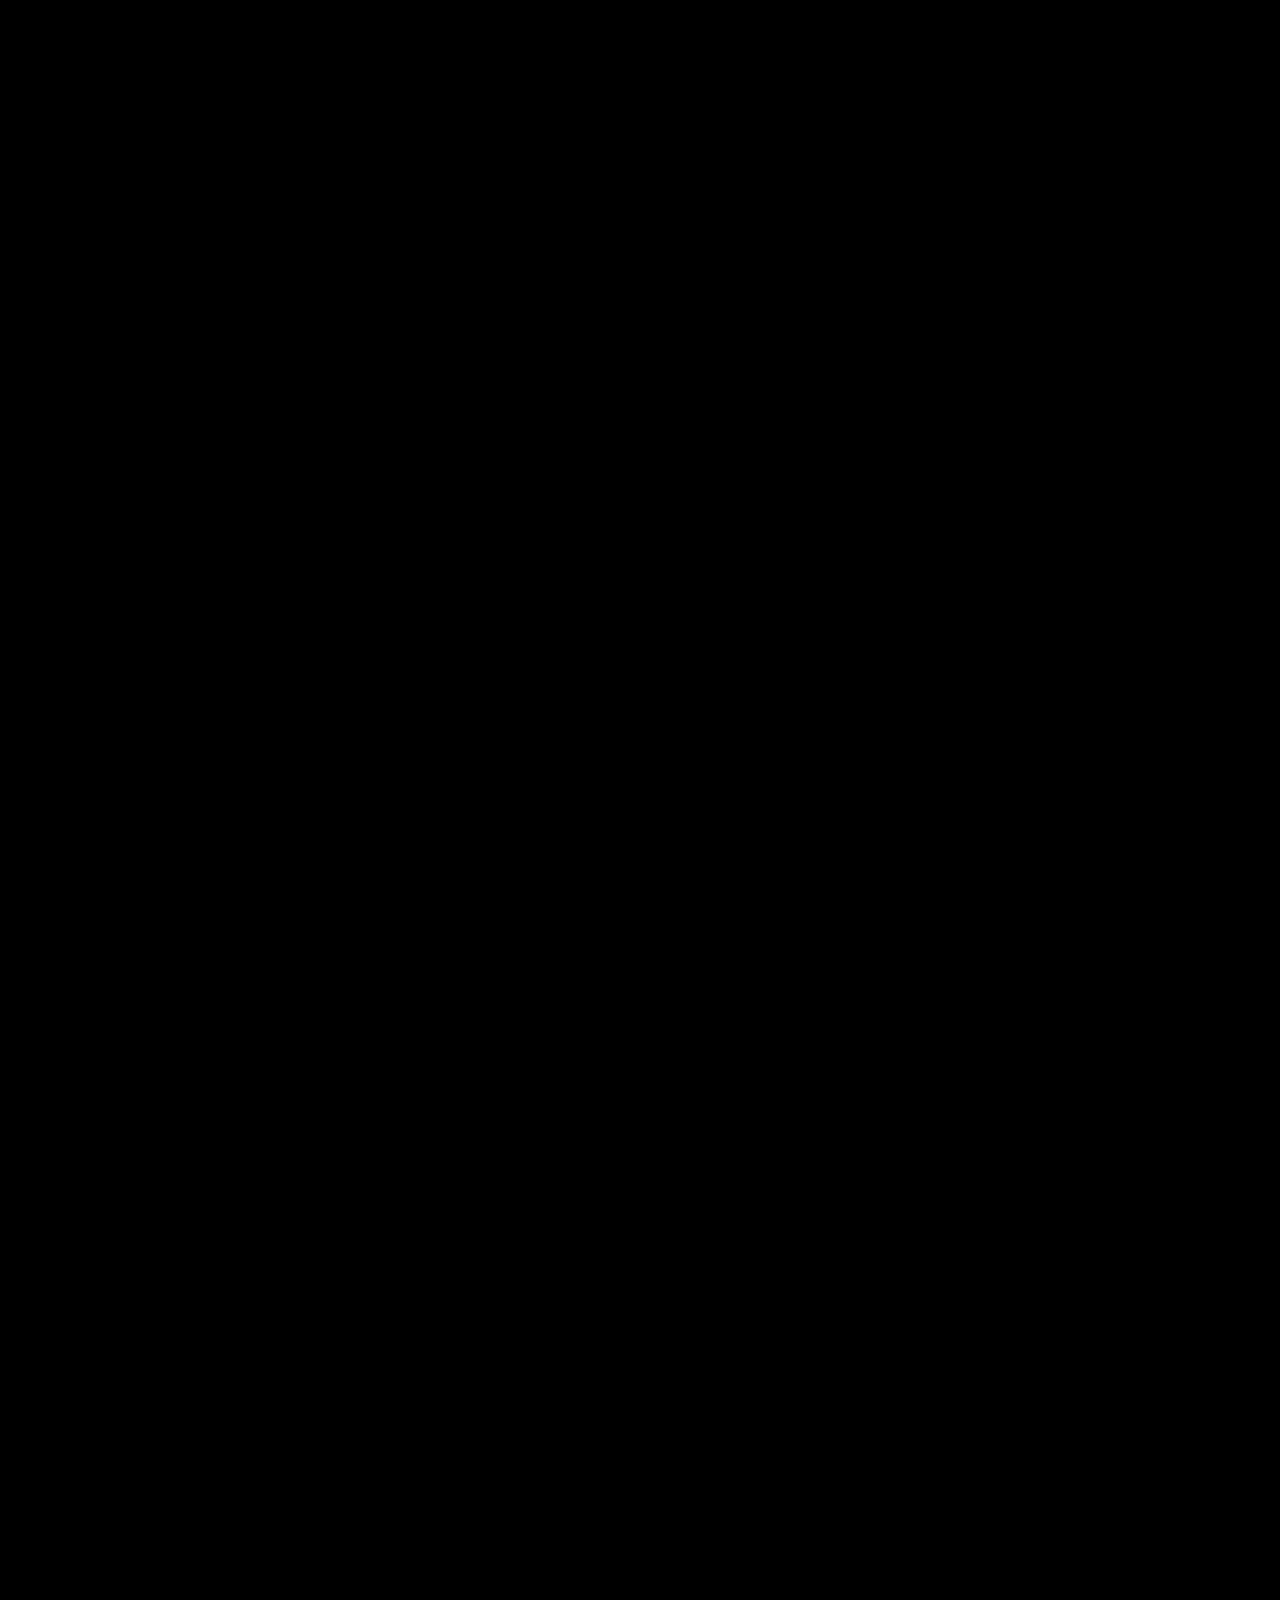
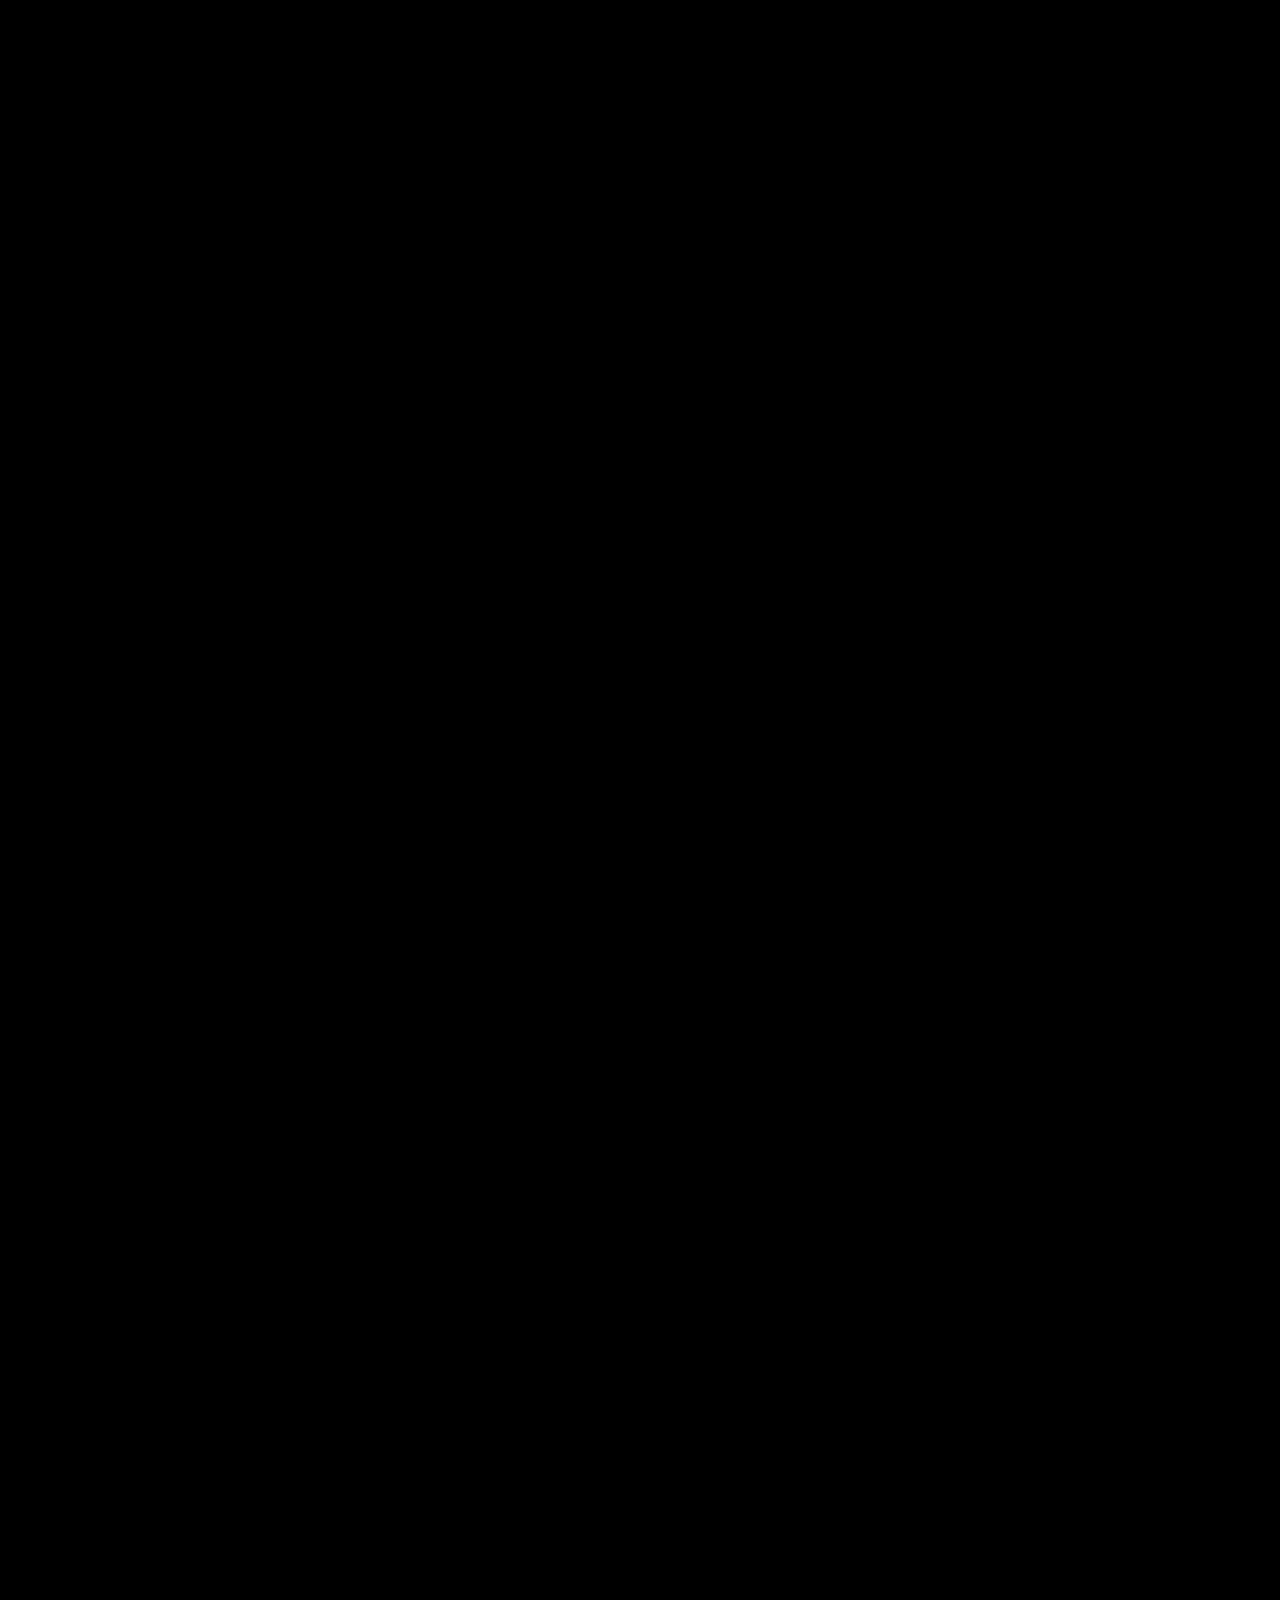
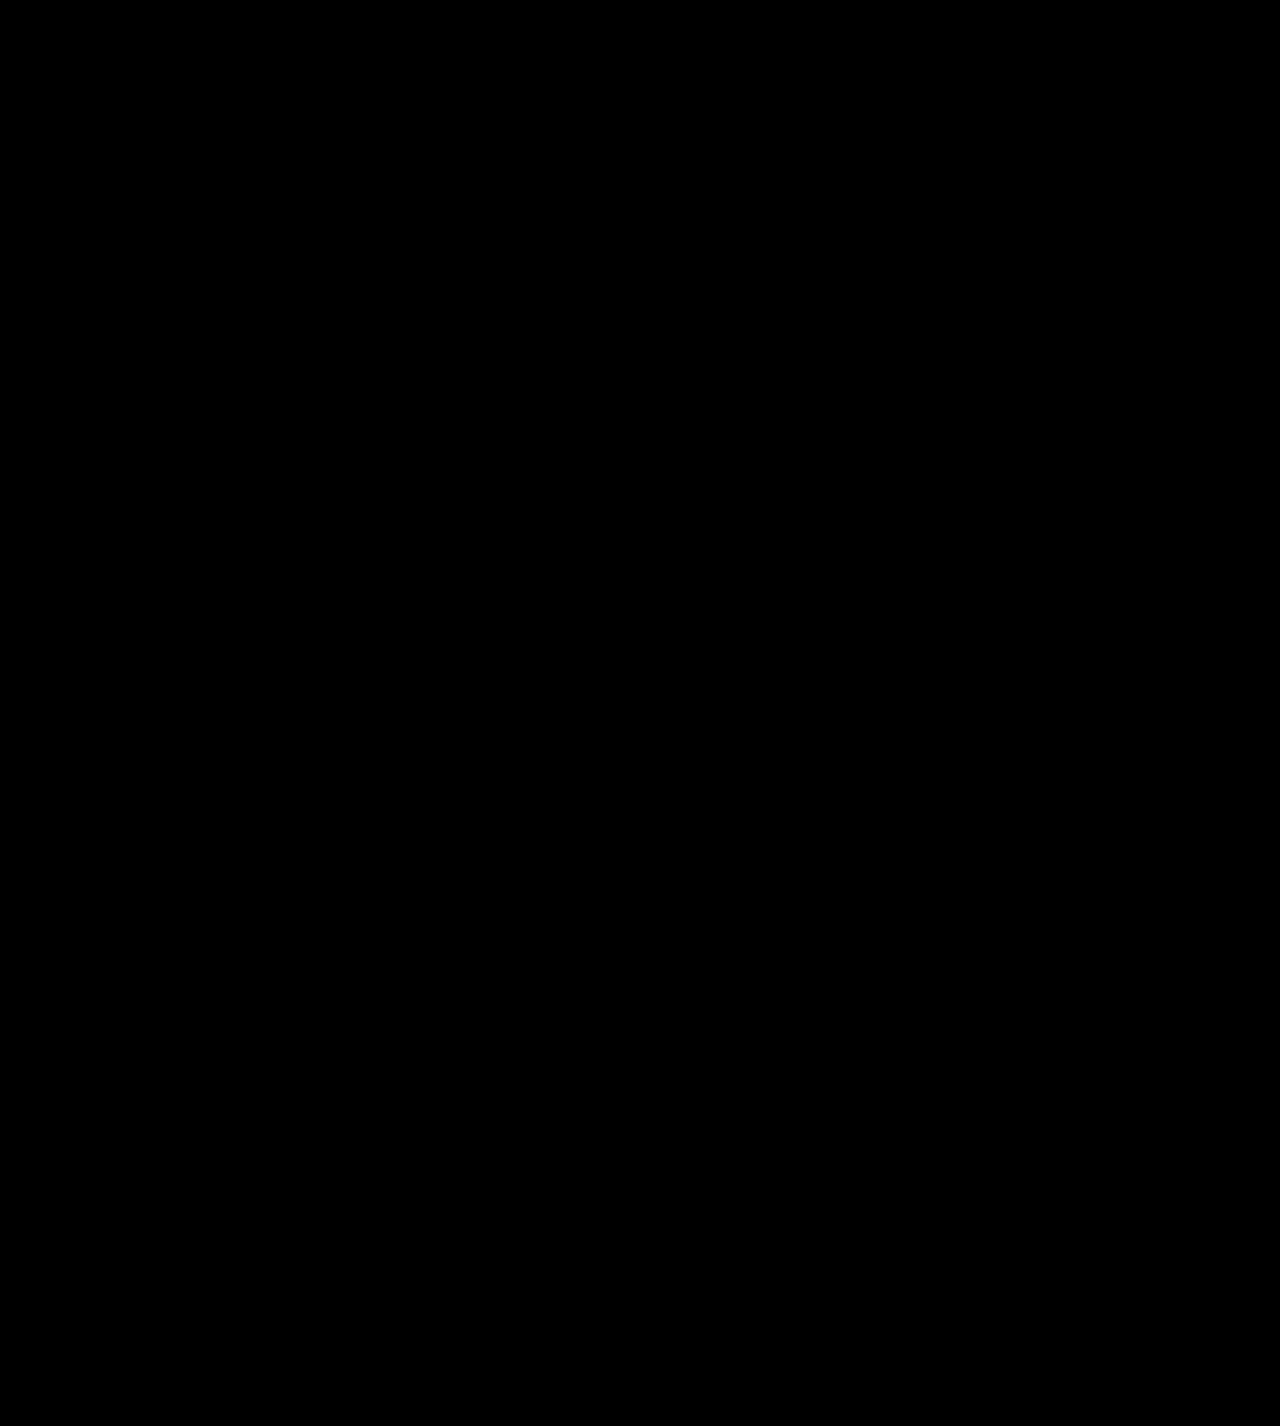
==== commit d928609f: "Update Beach.html" ====
--- a/Beach.html
+++ b/Beach.html
@@ -305,10 +305,10 @@
             est, ut aliquet justo. Phasellus maximus sagittis egestas.</p>
     </div>
     <div class="profile">
-        <img src="beach-img/CEO.png" alt="">
+        <!-- <img src="beach-img/CEO.png" alt=""> -->
         <div class="intro">
-            <p class="explore ceo red">Raghuvanshi Sahab <br></p>
-            <p class="font des blue">Designer</p>
+            <p class="explore ceo red">Designed By<br></p>
+            <p class="font des blue">Team Pravaah</p>
         </div>
     </div><br><br><br><br><br>
 
